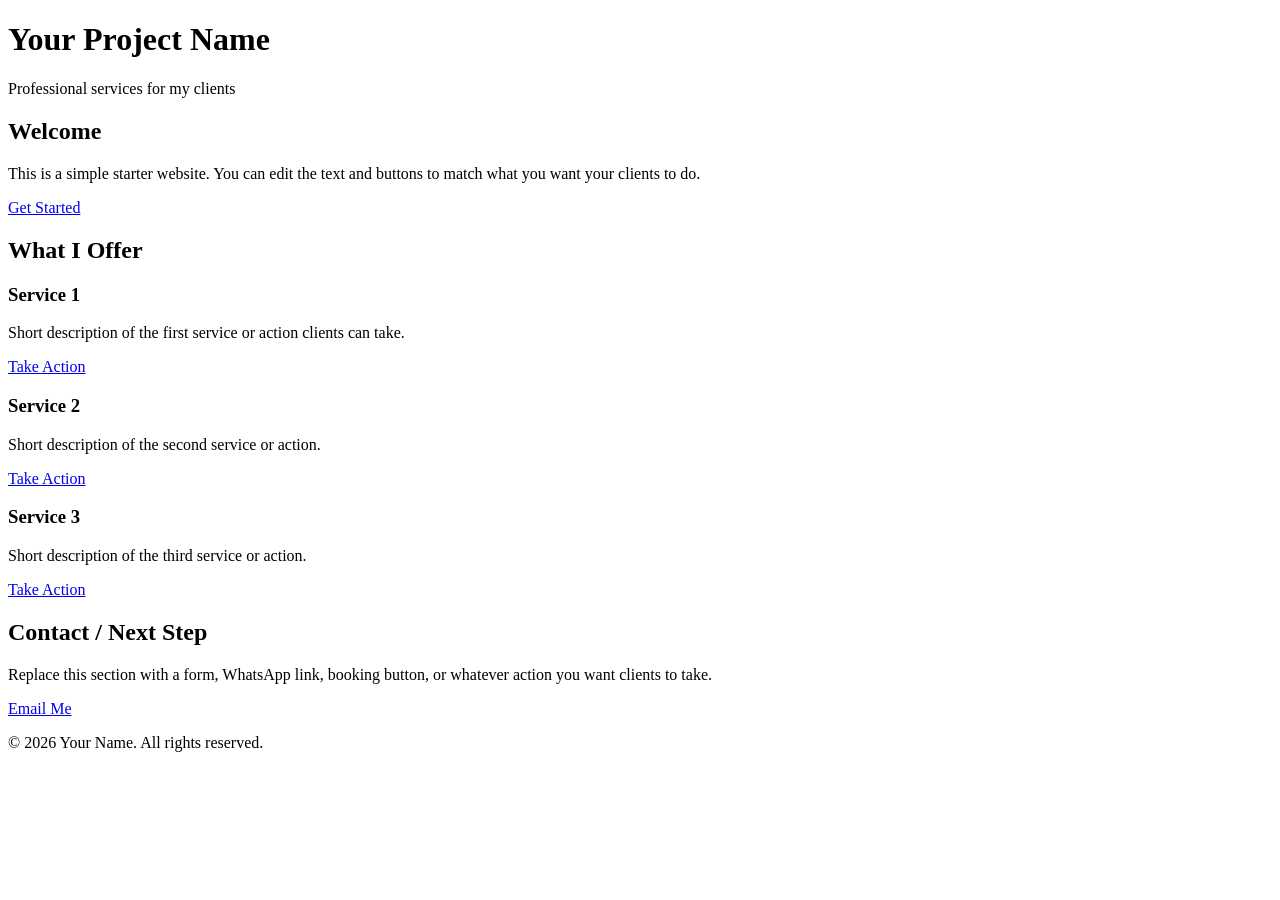
==== index.html @ 454577f6 "Add initial HTML structure for starter website This is a simple starter website template with sectio" ====
<!DOCTYPE html>
<html lang="en">
<head>
  <meta charset="UTF-8">
  <meta name="viewport" content="width=device-width, initial-scale=1.0">
  <title>Your Project Name</title>
  <link rel="stylesheet" href="style.css">
</head>
<body>

  <!-- Header -->
  <header>
    <div class="container">
      <h1>Your Project Name</h1>
      <p>Professional services for my clients</p>
    </div>
  </header>

  <!-- Main content -->
  <main class="container">

    <section class="hero">
      <h2>Welcome</h2>
      <p>This is a simple starter website. You can edit the text and buttons to match what you want your clients to do.</p>
      <a href="#contact" class="btn">Get Started</a>
    </section>

    <section class="services">
      <h2>What I Offer</h2>
      <div class="cards">
        <div class="card">
          <h3>Service 1</h3>
          <p>Short description of the first service or action clients can take.</p>
          <a href="#" class="btn-small">Take Action</a>
        </div>
        <div class="card">
          <h3>Service 2</h3>
          <p>Short description of the second service or action.</p>
          <a href="#" class="btn-small">Take Action</a>
        </div>
        <div class="card">
          <h3>Service 3</h3>
          <p>Short description of the third service or action.</p>
          <a href="#" class="btn-small">Take Action</a>
        </div>
      </div>
    </section>

    <section id="contact" class="contact">
      <h2>Contact / Next Step</h2>
      <p>Replace this section with a form, WhatsApp link, booking button, or whatever action you want clients to take.</p>
      <a href="mailto:you@example.com" class="btn">Email Me</a>
    </section>

  </main>

  <footer>
    <div class="container">
      <p>&copy; 2026 Your Name. All rights reserved.</p>
    </div>
  </footer>

</body>
</html>
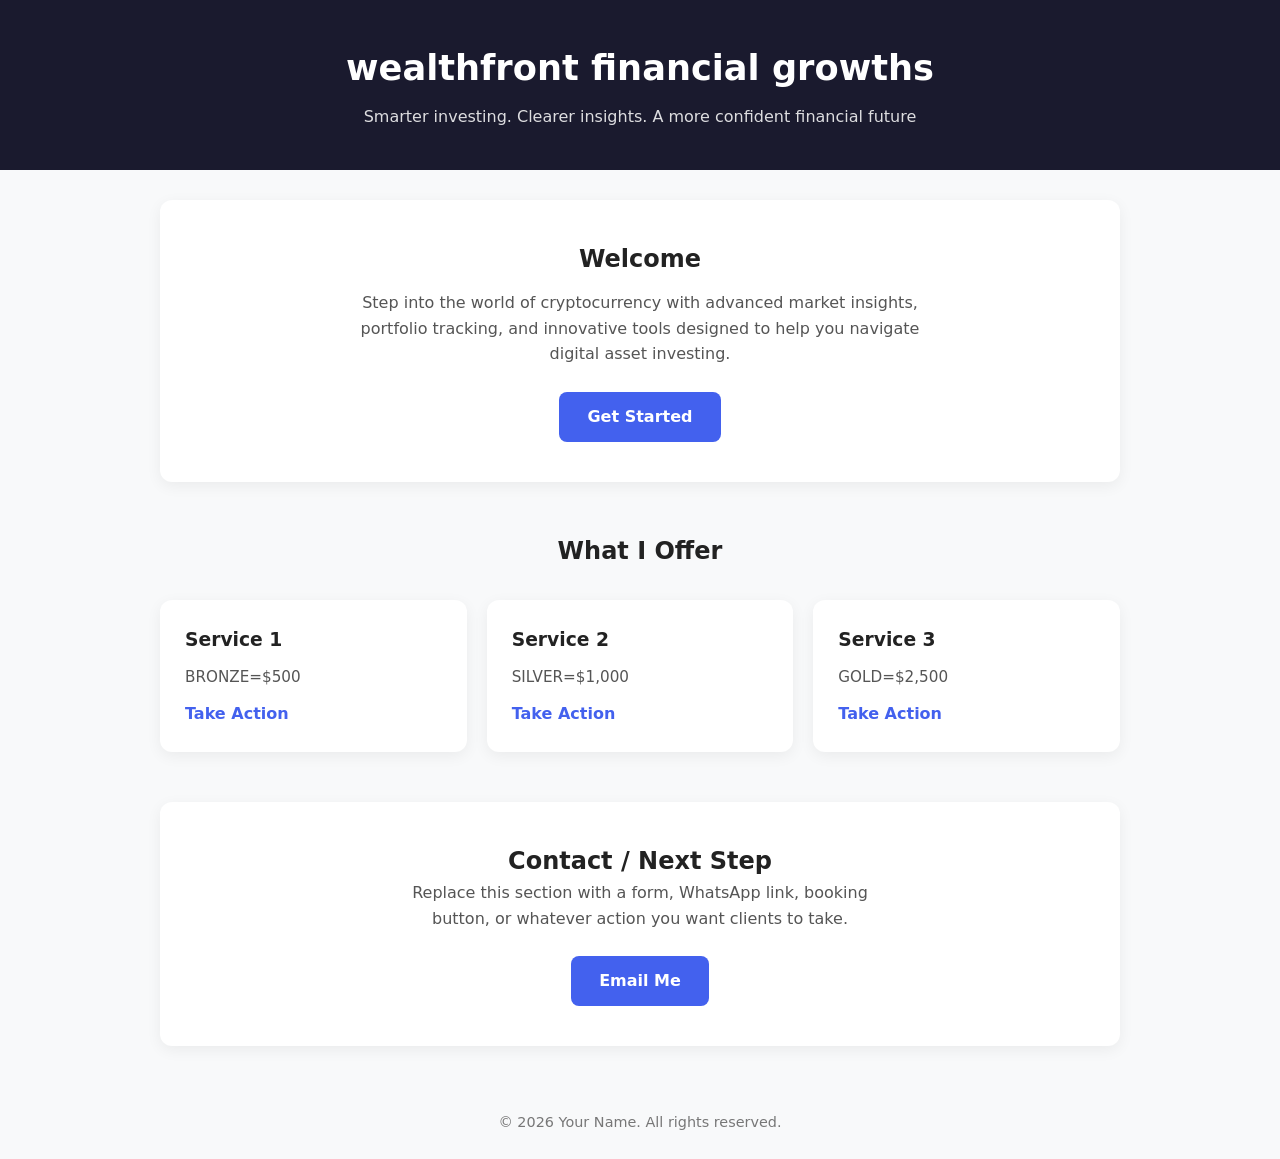
==== commit b89bde1b: "Revise title, header, and service descriptions Updated the page title and header content to reflect " ====
--- a/index.html
+++ b/index.html
@@ -3,7 +3,7 @@
 <head>
   <meta charset="UTF-8">
   <meta name="viewport" content="width=device-width, initial-scale=1.0">
-  <title>Your Project Name</title>
+  <title>Wealthfront portal</title>
   <link rel="stylesheet" href="style.css">
 </head>
 <body>
@@ -11,8 +11,8 @@
   <!-- Header -->
   <header>
     <div class="container">
-      <h1>Your Project Name</h1>
-      <p>Professional services for my clients</p>
+      <h1>wealthfront financial growths</h1>
+      <p>Smarter investing. Clearer insights. A more confident financial future</p>
     </div>
   </header>
 
@@ -21,7 +21,7 @@
 
     <section class="hero">
       <h2>Welcome</h2>
-      <p>This is a simple starter website. You can edit the text and buttons to match what you want your clients to do.</p>
+      <p>Step into the world of cryptocurrency with advanced market insights, portfolio tracking, and innovative tools designed to help you navigate digital asset investing.</p>
       <a href="#contact" class="btn">Get Started</a>
     </section>
 
@@ -30,17 +30,17 @@
       <div class="cards">
         <div class="card">
           <h3>Service 1</h3>
-          <p>Short description of the first service or action clients can take.</p>
+          <p>BRONZE=$500</p>
           <a href="#" class="btn-small">Take Action</a>
         </div>
         <div class="card">
           <h3>Service 2</h3>
-          <p>Short description of the second service or action.</p>
+          <p>SILVER=$1,000</p>
           <a href="#" class="btn-small">Take Action</a>
         </div>
         <div class="card">
           <h3>Service 3</h3>
-          <p>Short description of the third service or action.</p>
+          <p>GOLD=$2,500</p>
           <a href="#" class="btn-small">Take Action</a>
         </div>
       </div>
--- a/style.css
+++ b/style.css
@@ -0,0 +1,129 @@
+* {
+  margin: 0;
+  padding: 0;
+  box-sizing: border-box;
+}
+
+body {
+  font-family: system-ui, -apple-system, BlinkMacSystemFont, "Segoe UI", sans-serif;
+  line-height: 1.6;
+  color: #222;
+  background: #f8f9fa;
+}
+
+.container {
+  max-width: 1000px;
+  margin: 0 auto;
+  padding: 0 20px;
+}
+
+header {
+  background: #1a1a2e;
+  color: white;
+  padding: 40px 0;
+  text-align: center;
+}
+
+header h1 {
+  font-size: 2.2rem;
+  margin-bottom: 8px;
+}
+
+header p {
+  opacity: 0.85;
+}
+
+section {
+  padding: 50px 0;
+}
+
+.hero {
+  text-align: center;
+  background: white;
+  border-radius: 12px;
+  padding: 40px 30px;
+  margin-top: 30px;
+  box-shadow: 0 4px 15px rgba(0,0,0,0.06);
+}
+
+.hero h2 {
+  margin-bottom: 12px;
+}
+
+.hero p {
+  max-width: 600px;
+  margin: 0 auto 25px;
+  color: #555;
+}
+
+.btn {
+  display: inline-block;
+  background: #4361ee;
+  color: white;
+  padding: 12px 28px;
+  border-radius: 8px;
+  text-decoration: none;
+  font-weight: 600;
+  transition: background 0.2s;
+}
+
+.btn:hover {
+  background: #3a56d4;
+}
+
+.btn-small {
+  display: inline-block;
+  margin-top: 12px;
+  color: #4361ee;
+  font-weight: 600;
+  text-decoration: none;
+}
+
+.services h2 {
+  text-align: center;
+  margin-bottom: 30px;
+}
+
+.cards {
+  display: grid;
+  grid-template-columns: repeat(auto-fit, minmax(250px, 1fr));
+  gap: 20px;
+}
+
+.card {
+  background: white;
+  padding: 25px;
+  border-radius: 12px;
+  box-shadow: 0 4px 15px rgba(0,0,0,0.06);
+}
+
+.card h3 {
+  margin-bottom: 10px;
+}
+
+.card p {
+  color: #555;
+  font-size: 0.95rem;
+}
+
+.contact {
+  text-align: center;
+  background: white;
+  border-radius: 12px;
+  padding: 40px 30px;
+  margin-bottom: 40px;
+  box-shadow: 0 4px 15px rgba(0,0,0,0.06);
+}
+
+.contact p {
+  max-width: 500px;
+  margin: 0 auto 25px;
+  color: #555;
+}
+
+footer {
+  text-align: center;
+  padding: 25px 0;
+  color: #777;
+  font-size: 0.9rem;
+}
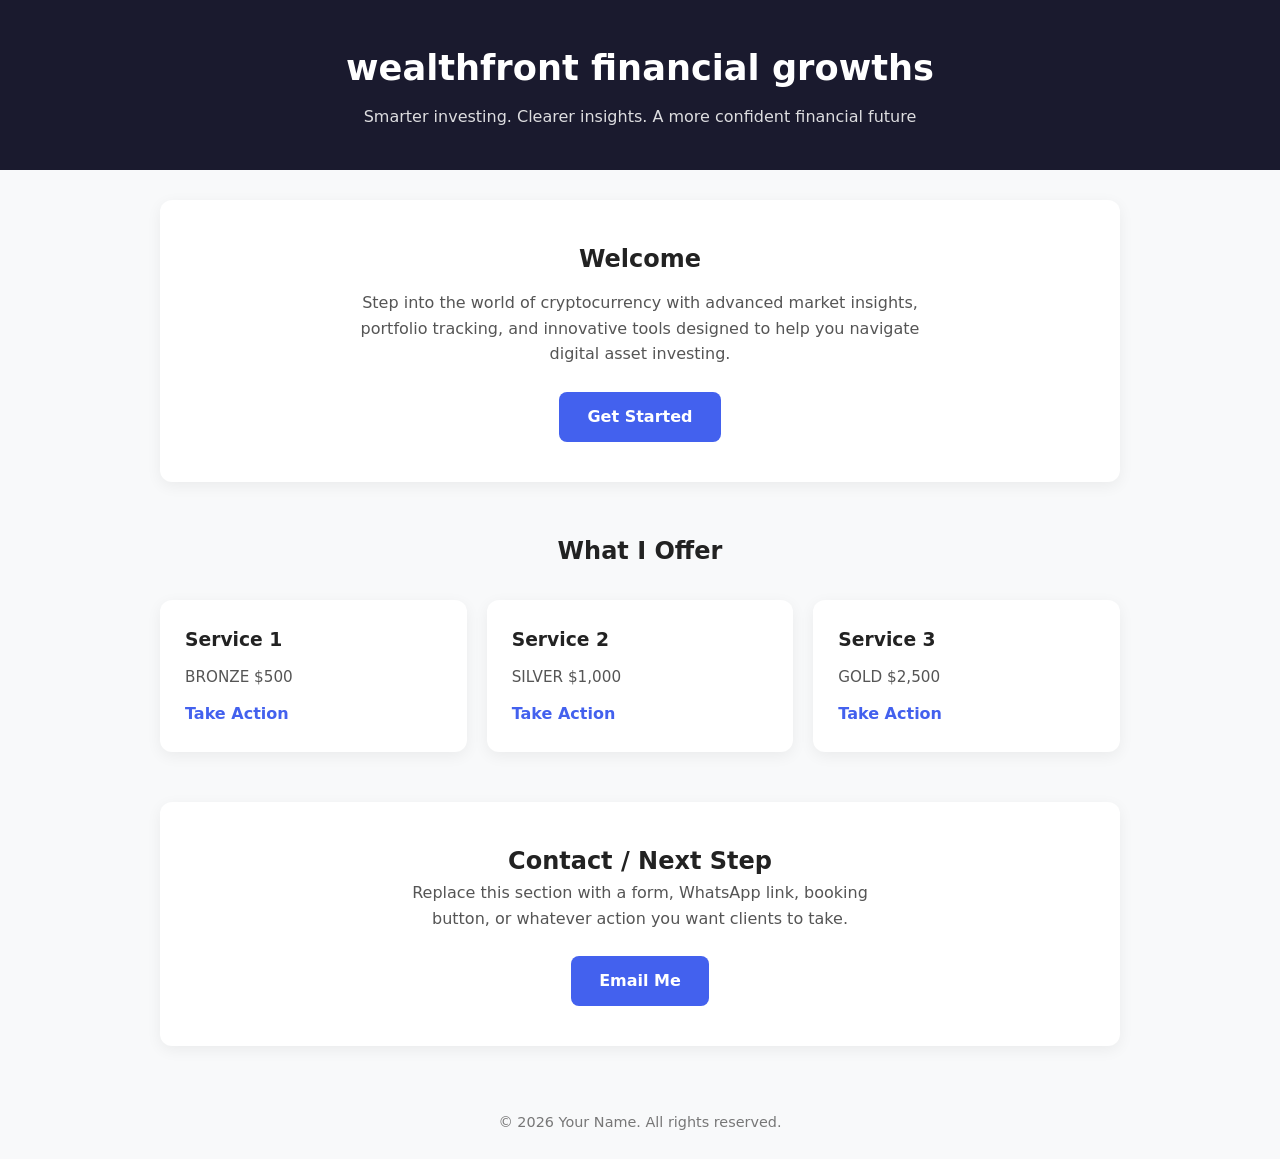
==== commit a5238da5: "Remove '=' from service pricing in index.html" ====
--- a/index.html
+++ b/index.html
@@ -30,17 +30,17 @@
       <div class="cards">
         <div class="card">
           <h3>Service 1</h3>
-          <p>BRONZE=$500</p>
+          <p>BRONZE $500</p>
           <a href="#" class="btn-small">Take Action</a>
         </div>
         <div class="card">
           <h3>Service 2</h3>
-          <p>SILVER=$1,000</p>
+          <p>SILVER $1,000</p>
           <a href="#" class="btn-small">Take Action</a>
         </div>
         <div class="card">
           <h3>Service 3</h3>
-          <p>GOLD=$2,500</p>
+          <p>GOLD $2,500</p>
           <a href="#" class="btn-small">Take Action</a>
         </div>
       </div>
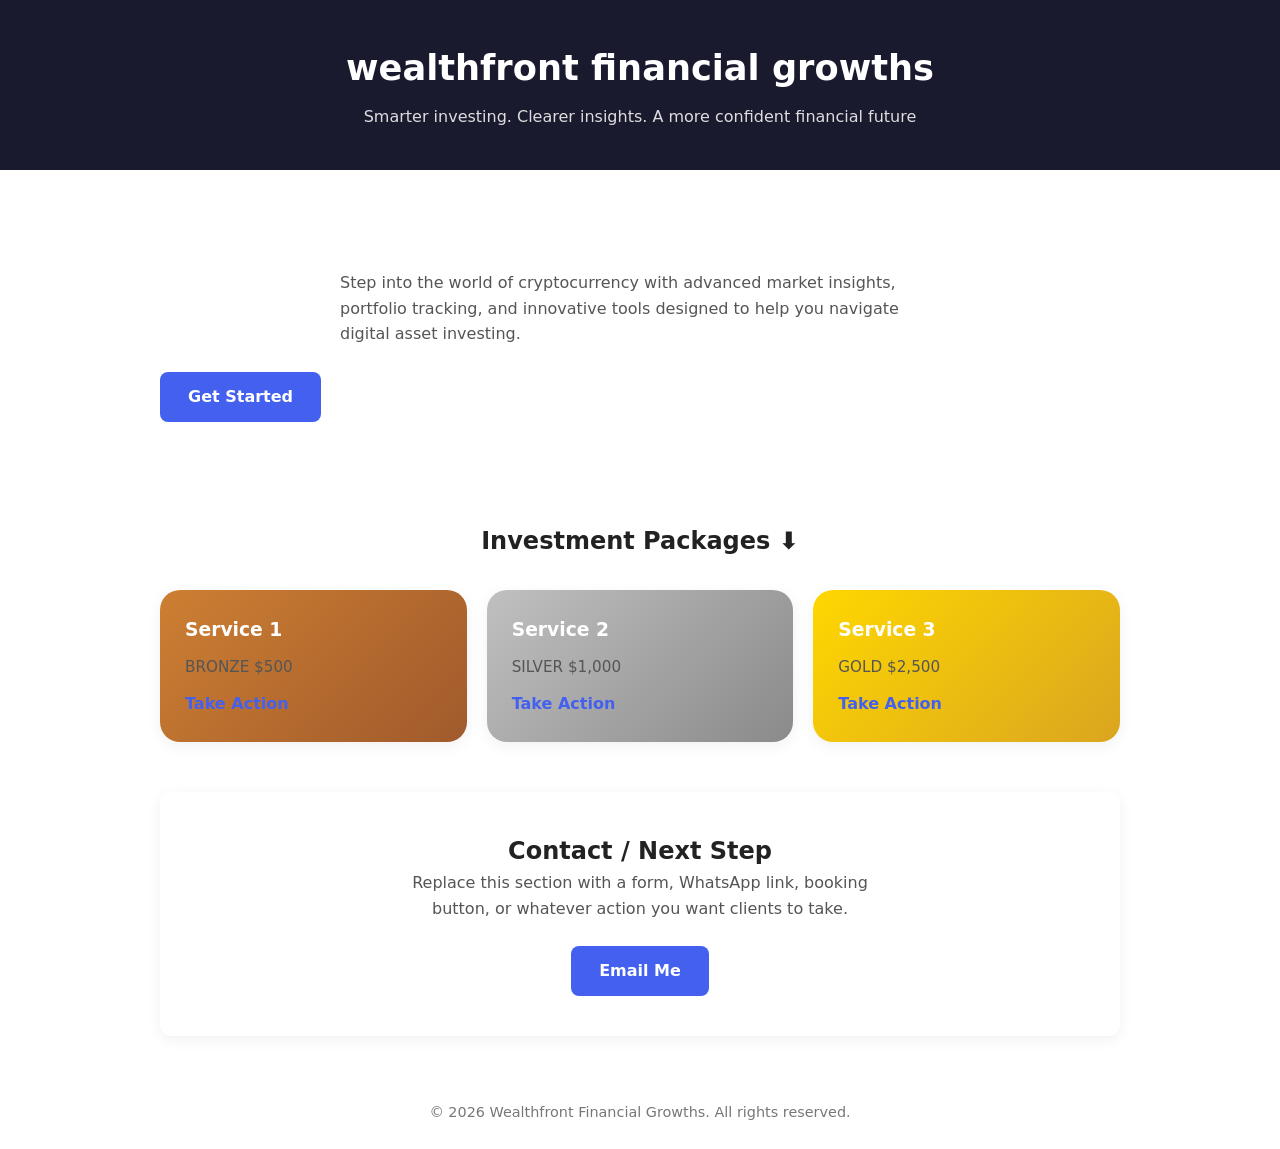
==== commit f8e03b0f: "Update title and welcome section in index.html" ====
--- a/index.html
+++ b/index.html
@@ -3,7 +3,7 @@
 <head>
   <meta charset="UTF-8">
   <meta name="viewport" content="width=device-width, initial-scale=1.0">
-  <title>Wealthfront portal</title>
+  <title>Wealthfront Financial Growths</title>
   <link rel="stylesheet" href="style.css">
 </head>
 <body>
@@ -20,13 +20,15 @@
   <main class="container">
 
     <section class="hero">
-      <h2>Welcome</h2>
-      <p>Step into the world of cryptocurrency with advanced market insights, portfolio tracking, and innovative tools designed to help you navigate digital asset investing.</p>
-      <a href="#contact" class="btn">Get Started</a>
+      <h2>Welcome to Wealthfront</h2>
+      <p class="welcome-text">
+        Step into the world of cryptocurrency with advanced market insights, portfolio tracking, and innovative tools designed to help you navigate digital asset investing.
+      </p>
+      <a href="#packages" class="btn">Get Started</a>
     </section>
 
-    <section class="services">
-      <h2>What I Offer</h2>
+    <section class="services" id="packages">
+      <h2>Investment Packages ⬇️</h2>
       <div class="cards">
         <div class="card">
           <h3>Service 1</h3>
@@ -56,7 +58,7 @@
 
   <footer>
     <div class="container">
-      <p>&copy; 2026 Your Name. All rights reserved.</p>
+      <p>&copy; 2026 Wealthfront Financial Growths. All rights reserved.</p>
     </div>
   </footer>
 
--- a/style.css
+++ b/style.css
@@ -8,9 +8,9 @@
   font-family: system-ui, -apple-system, BlinkMacSystemFont, "Segoe UI", sans-serif;
   line-height: 1.6;
   color: #222;
-  background: #f8f9fa;
-}
-
+  background: url('https://images.unsplash.com/photo-1639762681057-408e52192e55?q=80&w=2232&auto=format&fit=crop') no-repeat center center fixed;
+  background-size: cover;
+}
 .container {
   max-width: 1000px;
   margin: 0 auto;
@@ -37,13 +37,40 @@
   padding: 50px 0;
 }
 
-.hero {
-  text-align: center;
-  background: white;
-  border-radius: 12px;
+..hero {
+  text-align: center;
+  background: #0a1628;          /* Navy blue */
+  color: white;
+  border-radius: 20px;
   padding: 40px 30px;
   margin-top: 30px;
-  box-shadow: 0 4px 15px rgba(0,0,0,0.06);
+  box-shadow: 0 8px 25px rgba(0,0,0,0.15);
+}
+
+.hero h2 {
+  margin-bottom: 12px;
+  color: white;
+}
+
+..hero {
+  text-align: center;
+  background: #0a1628;          /* Navy blue */
+  color: white;
+  border-radius: 20px;
+  padding: 40px 30px;
+  margin-top: 30px;
+  box-shadow: 0 8px 25px rgba(0,0,0,0.15);
+}
+
+.hero h2 {
+  margin-bottom: 12px;
+  color: white;
+}
+
+.hero p {
+  max-width: 600px;
+  margin: 0 auto 25px;
+  color: rgba(255, 255, 255, 0.85);
 }
 
 .hero h2 {
@@ -91,10 +118,57 @@
 }
 
 .card {
-  background: white;
   padding: 25px;
-  border-radius: 12px;
+  border-radius: 20px;          /* More rounded / softer edges */
   box-shadow: 0 4px 15px rgba(0,0,0,0.06);
+  color: white;
+}
+
+/* Bronze */
+.card:nth-child(1) {
+  background: linear-gradient(135deg, #cd7f32, #a05a2c);
+}
+
+/* Silver */
+.card:nth-child(2) {
+  background: linear-gradient(135deg, #c0c0c0, #8a8a8a);
+}
+
+/* Gold */
+.card:nth-child(3) {
+  background: linear-gradient(135deg, #ffd700, #daa520);
+}
+
+.card h3 {
+  margin-bottom: 10px;
+  color: white;
+}
+
+.card p {
+  color: rgba(255, 255, 255, 0.9);
+  font-size: 0.95rem;
+}
+
+..btn-small {
+  display: inline-block;
+  margin-top: 16px;
+  color: white;
+  font-weight: 600;
+  text-decoration: none;
+  background: rgba(0, 0, 0, 0.3);
+  padding: 10px 20px;
+  border-radius: 50px;
+  border: 1px solid rgba(255, 255, 255, 0.3);
+  transition: all 0.25s ease;
+  font-size: 0.9rem;
+  letter-spacing: 0.3px;
+}
+
+.btn-small:hover {
+  background: rgba(255, 255, 255, 0.2);
+  border-color: white;
+  transform: translateY(-2px);
+  box-shadow: 0 4px 12px rgba(0, 0, 0, 0.2);
 }
 
 .card h3 {
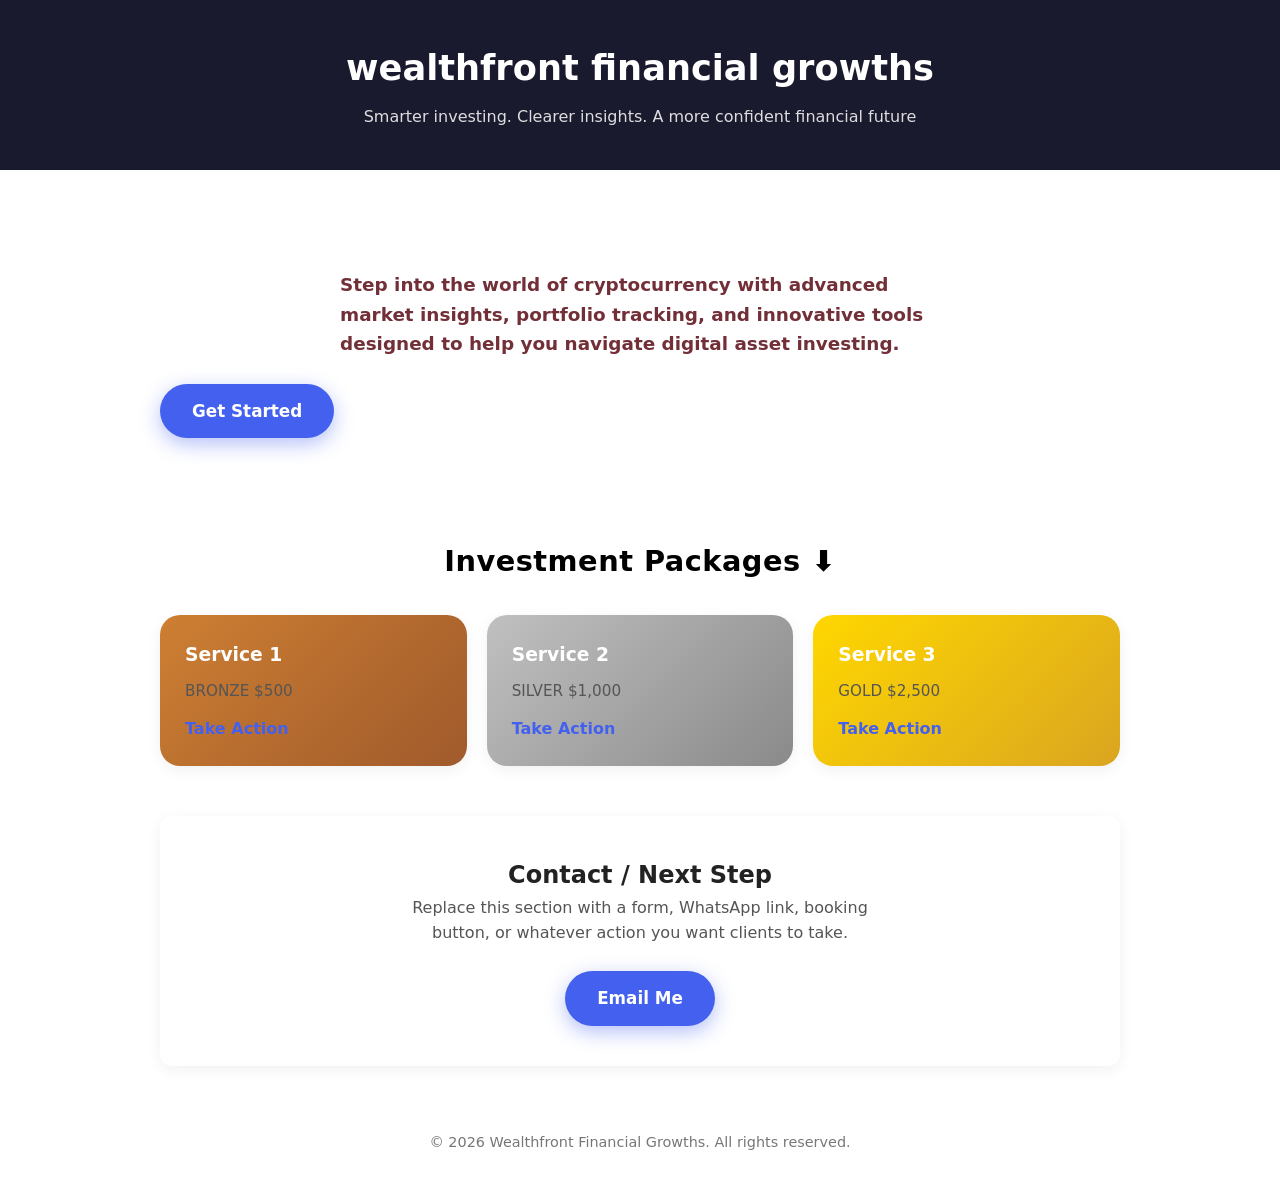
==== commit cd66a2f5: "Enhance styling of welcome text in index.html Updated welcome text styling for better visibility." ====
--- a/index.html
+++ b/index.html
@@ -21,9 +21,9 @@
 
     <section class="hero">
       <h2>Welcome to Wealthfront</h2>
-      <p class="welcome-text">
-        Step into the world of cryptocurrency with advanced market insights, portfolio tracking, and innovative tools designed to help you navigate digital asset investing.
-      </p>
+      <p class="welcome-text" style="color: #722F37; font-weight: 700; font-size: 1.15rem; text-shadow: 0 1px 3px rgba(255,255,255,0.7);">
+  Step into the world of cryptocurrency with advanced market insights, portfolio tracking, and innovative tools designed to help you navigate digital asset investing.
+</p>
       <a href="#packages" class="btn">Get Started</a>
     </section>
 
--- a/style.css
+++ b/style.css
@@ -201,3 +201,39 @@
   color: #777;
   font-size: 0.9rem;
 }
+/* ===== Get Started Button Animation ===== */
+.btn {
+  display: inline-block;
+  background: #4361ee;
+  color: white;
+  padding: 14px 32px;
+  border-radius: 50px;
+  text-decoration: none;
+  font-weight: 700;
+  font-size: 1.05rem;
+  transition: all 0.3s ease;
+  animation: shake 2s infinite;
+  box-shadow: 0 6px 20px rgba(67, 97, 238, 0.4);
+}
+
+.btn:hover {
+  background: #3a56d4;
+  transform: scale(1.05);
+  box-shadow: 0 8px 25px rgba(67, 97, 238, 0.5);
+}
+
+@keyframes shake {
+  0%, 100% { transform: translateX(0); }
+  10%, 30%, 50%, 70%, 90% { transform: translateX(-4px); }
+  20%, 40%, 60%, 80% { transform: translateX(4px); }
+}
+
+/* ===== Investment Packages Title ===== */
+.services h2 {
+  text-align: center;
+  margin-bottom: 30px;
+  color: #000000;
+  font-weight: 800;
+  font-size: 1.8rem;
+  letter-spacing: 0.5px;
+}
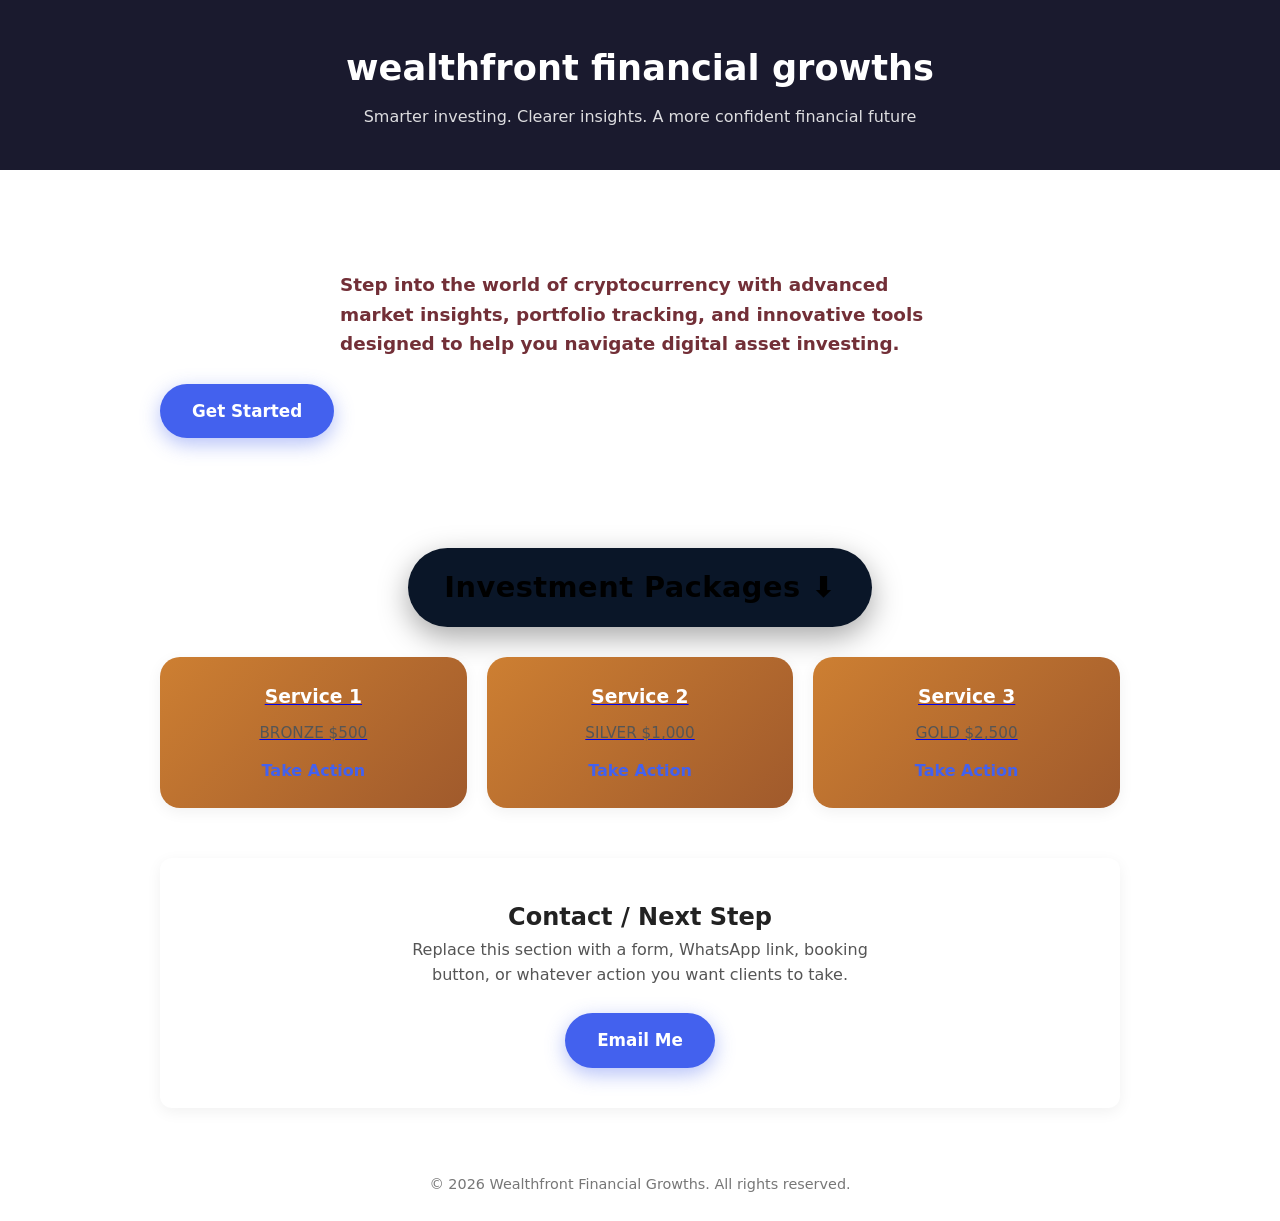
==== commit 7b20d31c: "Refactor investment packages section with links" ====
--- a/index.html
+++ b/index.html
@@ -28,25 +28,38 @@
     </section>
 
     <section class="services" id="packages">
-      <h2>Investment Packages ⬇️</h2>
-      <div class="cards">
-        <div class="card">
-          <h3>Service 1</h3>
-          <p>BRONZE $500</p>
-          <a href="#" class="btn-small">Take Action</a>
-        </div>
-        <div class="card">
-          <h3>Service 2</h3>
-          <p>SILVER $1,000</p>
-          <a href="#" class="btn-small">Take Action</a>
-        </div>
-        <div class="card">
-          <h3>Service 3</h3>
-          <p>GOLD $2,500</p>
-          <a href="#" class="btn-small">Take Action</a>
-        </div>
+  <h2>Investment Packages ⬇️</h2>
+  <div class="cards">
+
+    <!-- Bronze -->
+    <a href="payment.html?plan=bronze" class="card-link">
+      <div class="card">
+        <h3>Service 1</h3>
+        <p>BRONZE $500</p>
+        <span class="btn-small">Take Action</span>
       </div>
-    </section>
+    </a>
+
+    <!-- Silver -->
+    <a href="payment.html?plan=silver" class="card-link">
+      <div class="card">
+        <h3>Service 2</h3>
+        <p>SILVER $1,000</p>
+        <span class="btn-small">Take Action</span>
+      </div>
+    </a>
+
+    <!-- Gold -->
+    <a href="payment.html?plan=gold" class="card-link">
+      <div class="card">
+        <h3>Service 3</h3>
+        <p>GOLD $2,500</p>
+        <span class="btn-small">Take Action</span>
+      </div>
+    </a>
+
+  </div>
+</section>
 
     <section id="contact" class="contact">
       <h2>Contact / Next Step</h2>
--- a/style.css
+++ b/style.css
@@ -107,10 +107,32 @@
 }
 
 .services h2 {
-  text-align: center;
-  margin-bottom: 30px;
-}
-
+  display: inline-block;
+  background: #0a1628;               /* Navy blue */
+  color: #ffffff;
+  padding: 16px 36px;
+  border-radius: 50px;                /* Makes it circular/rounded box */
+  font-weight: 800;
+  font-size: 1.6rem;
+  letter-spacing: 0.5px;
+  margin: 10px auto 40px;
+  text-align: center;
+  box-shadow: 0 10px 30px rgba(0, 0, 0, 0.35);
+  animation: pulseZoom 2.2s ease-in-out infinite;
+}
+
+@keyframes pulseZoom {
+  0%, 100% {
+    transform: scale(1);
+  }
+  50% {
+    transform: scale(1.09);
+  }
+}
+.services {
+  text-align: center;
+  padding: 50px 0;
+}
 .cards {
   display: grid;
   grid-template-columns: repeat(auto-fit, minmax(250px, 1fr));
@@ -237,3 +259,13 @@
   font-size: 1.8rem;
   letter-spacing: 0.5px;
 }
+/* ===== Price Cards Hover Lift Effect ===== */
+.card {
+  transition: transform 0.35s ease, box-shadow 0.35s ease;
+  cursor: pointer;
+}
+
+.card:hover {
+  transform: translateY(-12px);
+  box-shadow: 0 18px 40px rgba(0, 0, 0, 0.3);
+}
